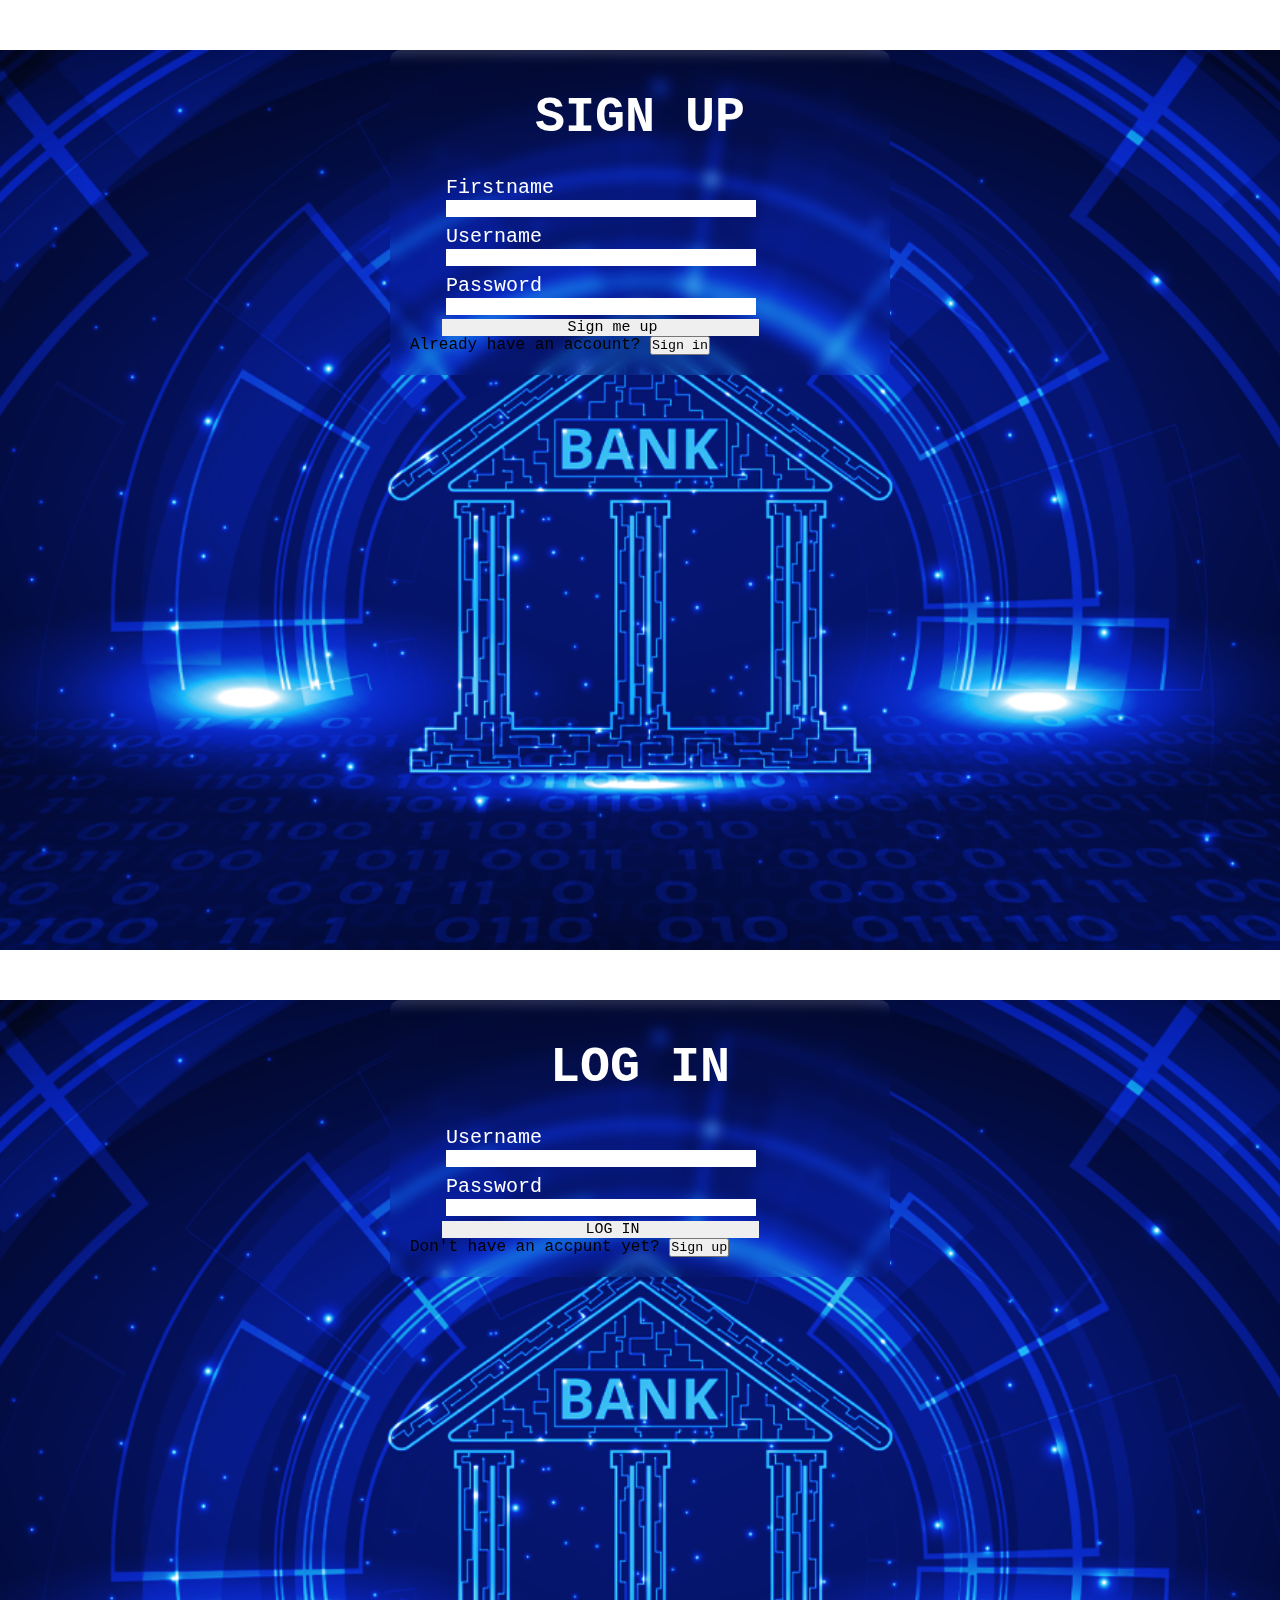
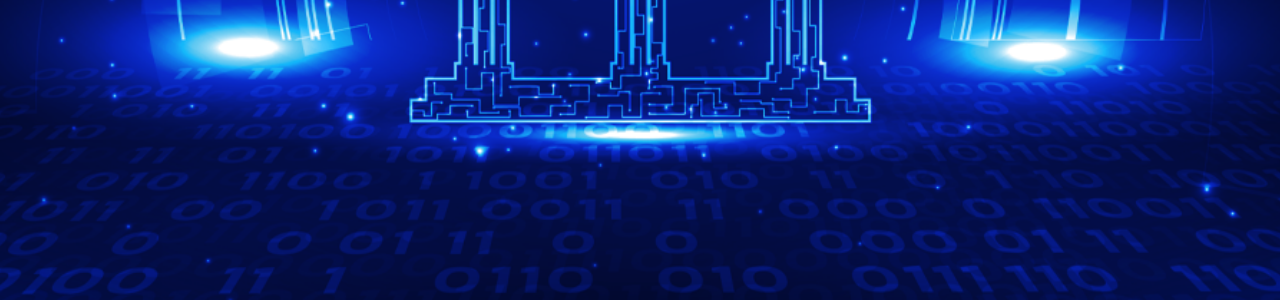
==== Pages/index.html @ 118004d8 "edited" ====
<!DOCTYPE html>
<html lang="en">
<head>
    <meta charset="UTF-8">
    <meta name="viewport" content="width=device-width, initial-scale=1.0">
    <link rel="stylesheet" href="css/sign_in.css">
  
    <title>Banking System</title>
</head>
<body>
    <!-- REGISTRATIONM FORM-->

    <div class="background">
        <div class="container" id="sign_up">
            <h1 class="title">SIGN UP</h1>
            <form action="sign_up.php" method="POST">
                <div class="form-group">
                    <label for="fname">Firstname</label>
                    <input type="text" id="fname" name="fname" placeholder="" required>
                </div>
                <div class="form-group">
                    <label for="username">Username</label>
                    <input type="text" id="username" name="username" placeholder="" required>
                </div>
                <div class="form-group">
                    <label for="password">Password</label>
                    <input type="password" id="password" name="password" placeholder="" required>
                </div>
                <input type="submit" class="btn" id="sign_up" value="Sign me up">
            </form>
            <div class="link">
                <p class="or">Already have an account? <button id="sign_inbtn">Sign in</button></p>
            </div>
        </div>
    </div>
    <!--login form-->
    <div class="background">
        <div class="container" id="sign_in">
            <h1 class="title">LOG IN</h1>
            <form action="sign_up.php" method="POST">
                <div class="form-group">
                    <label for="username">Username</label>
                    <input type="text" id="username" name="username" required>
                </div>
                <div class="form-group">
                    <label for="password">Password</label>
                    <input type="password" id="password" name="password" required>
                </div>
                <input type="submit" class="btn" id="sign_up" value="LOG IN">
            </form>
            <div class="link">
                <p class="or">Don't have an accpunt yet? <button id="sign_upbtn">Sign up</button></p>
            </div>
        </div>
    </div>
</body>
</html>
---- Pages/css/sign_in.css ----
*{
    margin: 0px;
    padding: 0px;
    box-sizing: border-box;
    font-family: 'Courier New', monospace;
}

.background{
    height: 100vh;
    background-size: cover;
    background-position: center;
    background-image: url('../pictures/background.jpg');  
}

.container{
    margin: 50px auto;
    width: 500px;
    backdrop-filter: blur(.4rem);
    padding: 20px;
    border-radius: 10px;
}

form{
    margin: 0 2rem;
}

.title{
    font-size: 50px;
    font-weight: bold;
    text-align: center;
    padding: 1.2rem;   /* 4 rem for chrome size */
    margin-bottom: 0.4rem;
    color: white;
}
input{
    color: black;
    width: 80%;
    border: none;
    padding-left: 1.5rem;
    font-size: 15px;
    outline: none;
    
}

.form-group{
    position: relative;
    padding: 1%;
}

input:focus{
    background-color: transparent;
    outline: transparent;
    border-bottom: 2px solid black;
    color: white;
    font-size: 17px;
}
input::placeholder{
    color: white;
}
 

label{
    color: white;
    font-size: 20px;
    cursor:auto;
    transition:0.3s ease all;
}
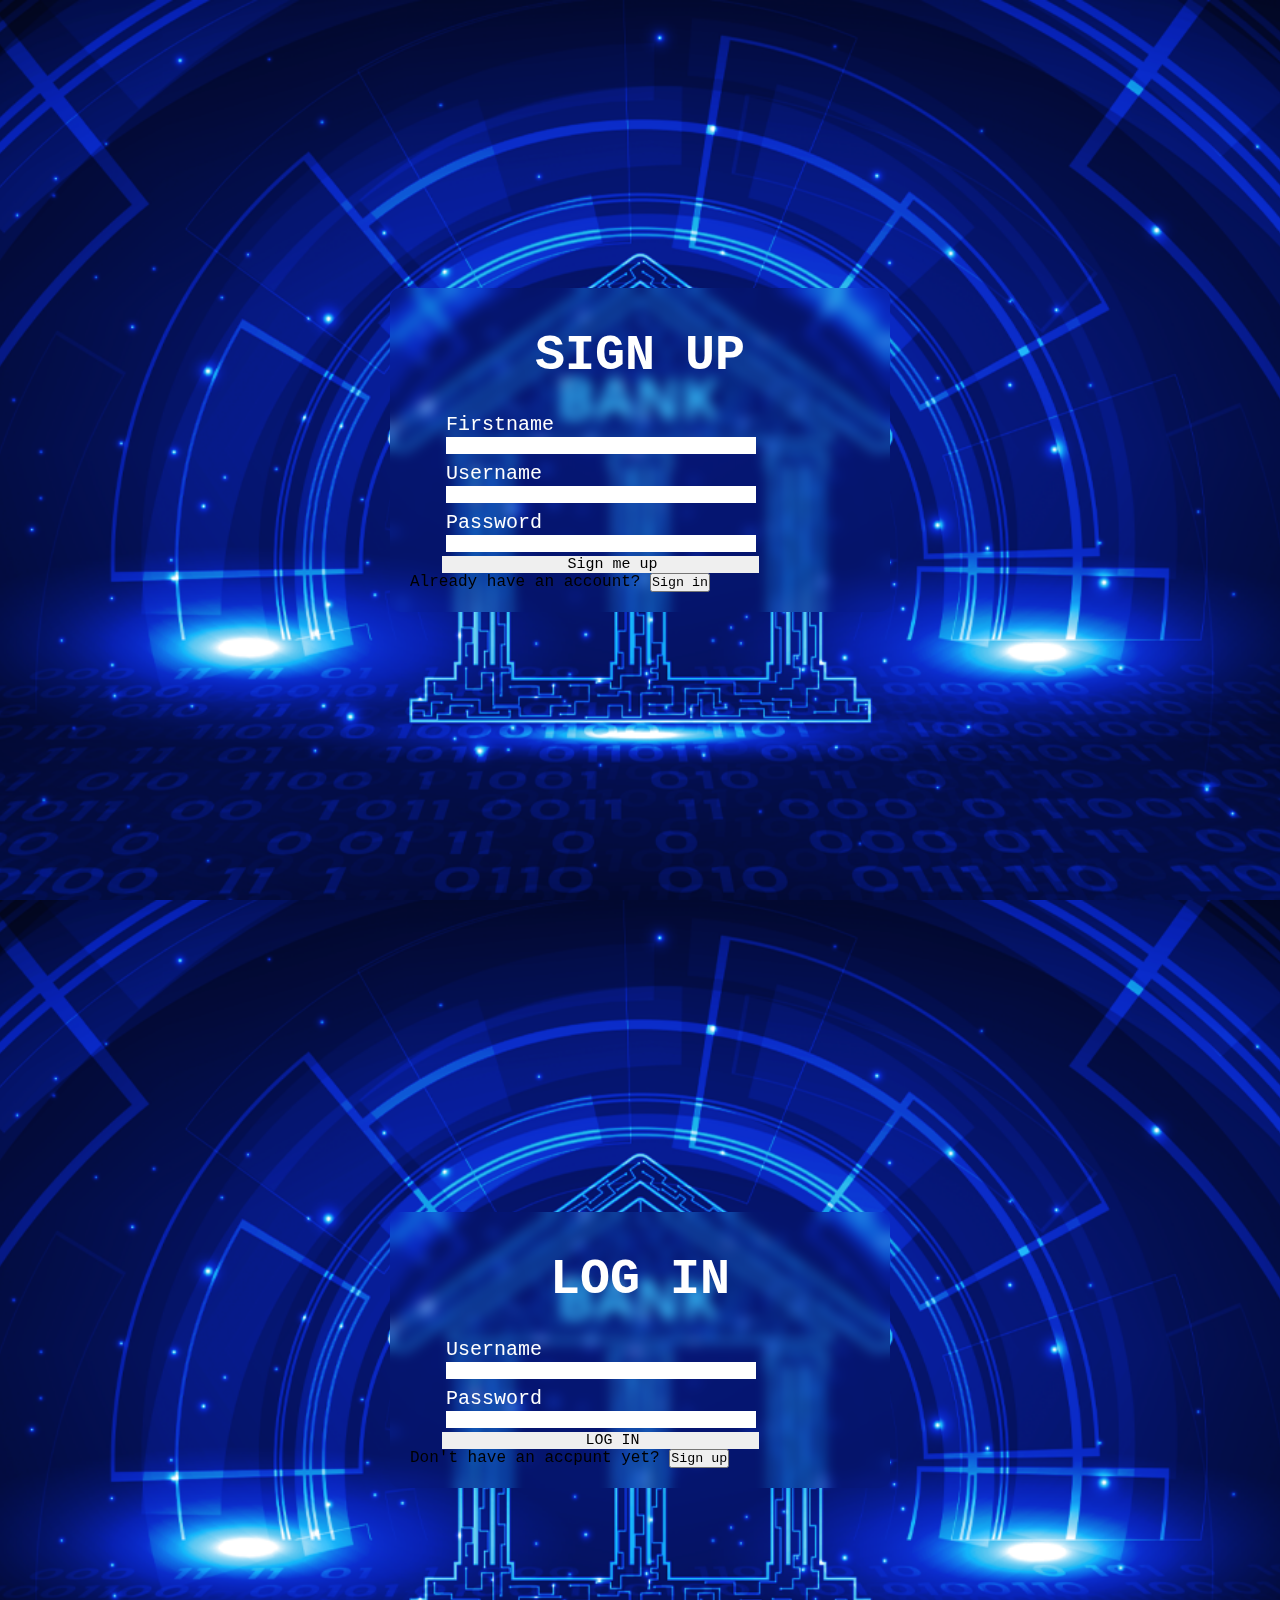
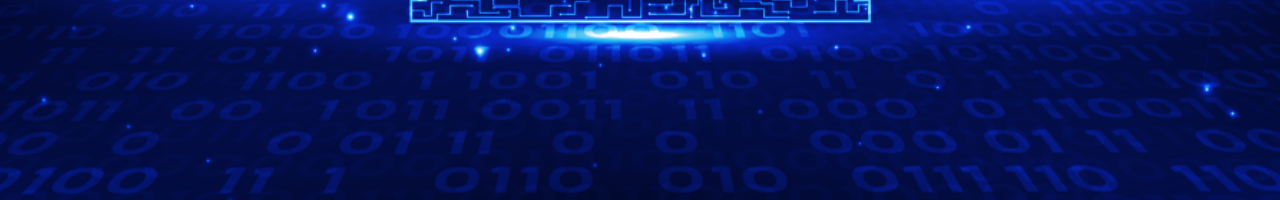
==== commit 08442b74: "edited" ====
--- a/Pages/index.html
+++ b/Pages/index.html
@@ -13,7 +13,7 @@
     <div class="background">
         <div class="container" id="sign_up">
             <h1 class="title">SIGN UP</h1>
-            <form action="sign_up.php" method="POST">
+            <form class="" action="sign_up.php" method="POST">
                 <div class="form-group">
                     <label for="fname">Firstname</label>
                     <input type="text" id="fname" name="fname" placeholder="" required>
--- a/Pages/css/sign_in.css
+++ b/Pages/css/sign_in.css
@@ -10,18 +10,25 @@
     background-size: cover;
     background-position: center;
     background-image: url('../pictures/background.jpg');  
+    display: flex;
+    align-content: center;
 }
 
 .container{
+    align-self: center;
     margin: 50px auto;
     width: 500px;
     backdrop-filter: blur(.4rem);
     padding: 20px;
     border-radius: 10px;
+    
 }
 
 form{
     margin: 0 2rem;
+    align-self: center;
+    display: flex;
+    flex-direction: column;
 }
 
 .title{
@@ -39,6 +46,7 @@
     padding-left: 1.5rem;
     font-size: 15px;
     outline: none;
+    
     
 }
 
